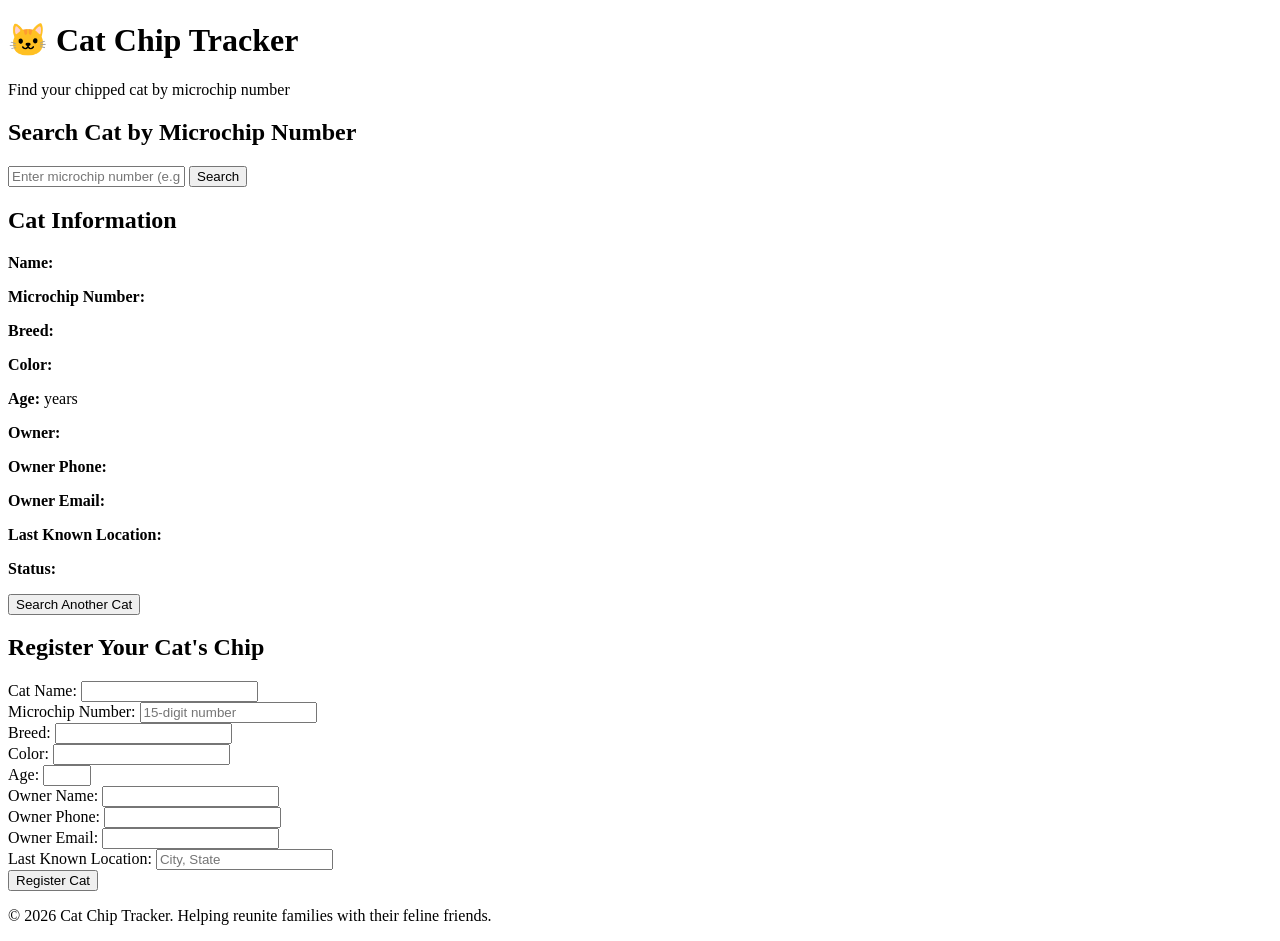
==== index.html @ 73b893a4 "Add Cat Chip Tracker HTML template" ====
<!DOCTYPE html>
<html lang="en">
<head>
    <meta charset="UTF-8">
    <meta name="viewport" content="width=device-width, initial-scale=1.0">
    <title>Cat Chip Tracker</title>
    <link rel="stylesheet" href="style.css">
</head>
<body>
    <div class="container">
        <header>
            <h1>🐱 Cat Chip Tracker</h1>
            <p>Find your chipped cat by microchip number</p>
        </header>

        <main>
            <!-- Search Section -->
            <section class="search-section">
                <h2>Search Cat by Microchip Number</h2>
                <div class="search-box">
                    <input 
                        type="text" 
                        id="chipInput" 
                        placeholder="Enter microchip number (e.g., 123456789012345)"
                        maxlength="20"
                    >
                    <button id="searchBtn">Search</button>
                </div>
                <div id="errorMessage" class="error-message"></div>
            </section>

            <!-- Results Section -->
            <section id="resultsSection" class="results-section hidden">
                <h2>Cat Information</h2>
                <div class="cat-card">
                    <div class="cat-info">
                        <p><strong>Name:</strong> <span id="catName"></span></p>
                        <p><strong>Microchip Number:</strong> <span id="catChip"></span></p>
                        <p><strong>Breed:</strong> <span id="catBreed"></span></p>
                        <p><strong>Color:</strong> <span id="catColor"></span></p>
                        <p><strong>Age:</strong> <span id="catAge"></span> years</p>
                        <p><strong>Owner:</strong> <span id="ownerName"></span></p>
                        <p><strong>Owner Phone:</strong> <span id="ownerPhone"></span></p>
                        <p><strong>Owner Email:</strong> <span id="ownerEmail"></span></p>
                        <p><strong>Last Known Location:</strong> <span id="lastLocation"></span></p>
                        <p><strong>Status:</strong> <span id="catStatus"></span></p>
                    </div>
                </div>
                <button id="resetBtn" class="reset-btn">Search Another Cat</button>
            </section>

            <!-- Register Section -->
            <section class="register-section">
                <h2>Register Your Cat's Chip</h2>
                <form id="registerForm">
                    <div class="form-group">
                        <label for="newCatName">Cat Name:</label>
                        <input type="text" id="newCatName" required>
                    </div>
                    <div class="form-group">
                        <label for="newChipNumber">Microchip Number:</label>
                        <input type="text" id="newChipNumber" placeholder="15-digit number" maxlength="20" required>
                    </div>
                    <div class="form-group">
                        <label for="newBreed">Breed:</label>
                        <input type="text" id="newBreed" required>
                    </div>
                    <div class="form-group">
                        <label for="newColor">Color:</label>
                        <input type="text" id="newColor" required>
                    </div>
                    <div class="form-group">
                        <label for="newAge">Age:</label>
                        <input type="number" id="newAge" min="0" max="30" required>
                    </div>
                    <div class="form-group">
                        <label for="ownerFullName">Owner Name:</label>
                        <input type="text" id="ownerFullName" required>
                    </div>
                    <div class="form-group">
                        <label for="ownerPhoneNumber">Owner Phone:</label>
                        <input type="tel" id="ownerPhoneNumber" required>
                    </div>
                    <div class="form-group">
                        <label for="ownerEmailAddress">Owner Email:</label>
                        <input type="email" id="ownerEmailAddress" required>
                    </div>
                    <div class="form-group">
                        <label for="lastKnownLocation">Last Known Location:</label>
                        <input type="text" id="lastKnownLocation" placeholder="City, State" required>
                    </div>
                    <button type="submit" class="submit-btn">Register Cat</button>
                </form>
                <div id="registerMessage" class="register-message"></div>
            </section>
        </main>

        <footer>
            <p>&copy; 2026 Cat Chip Tracker. Helping reunite families with their feline friends.</p>
        </footer>
    </div>

    <script src="script.js"></script>
</body>
</html>
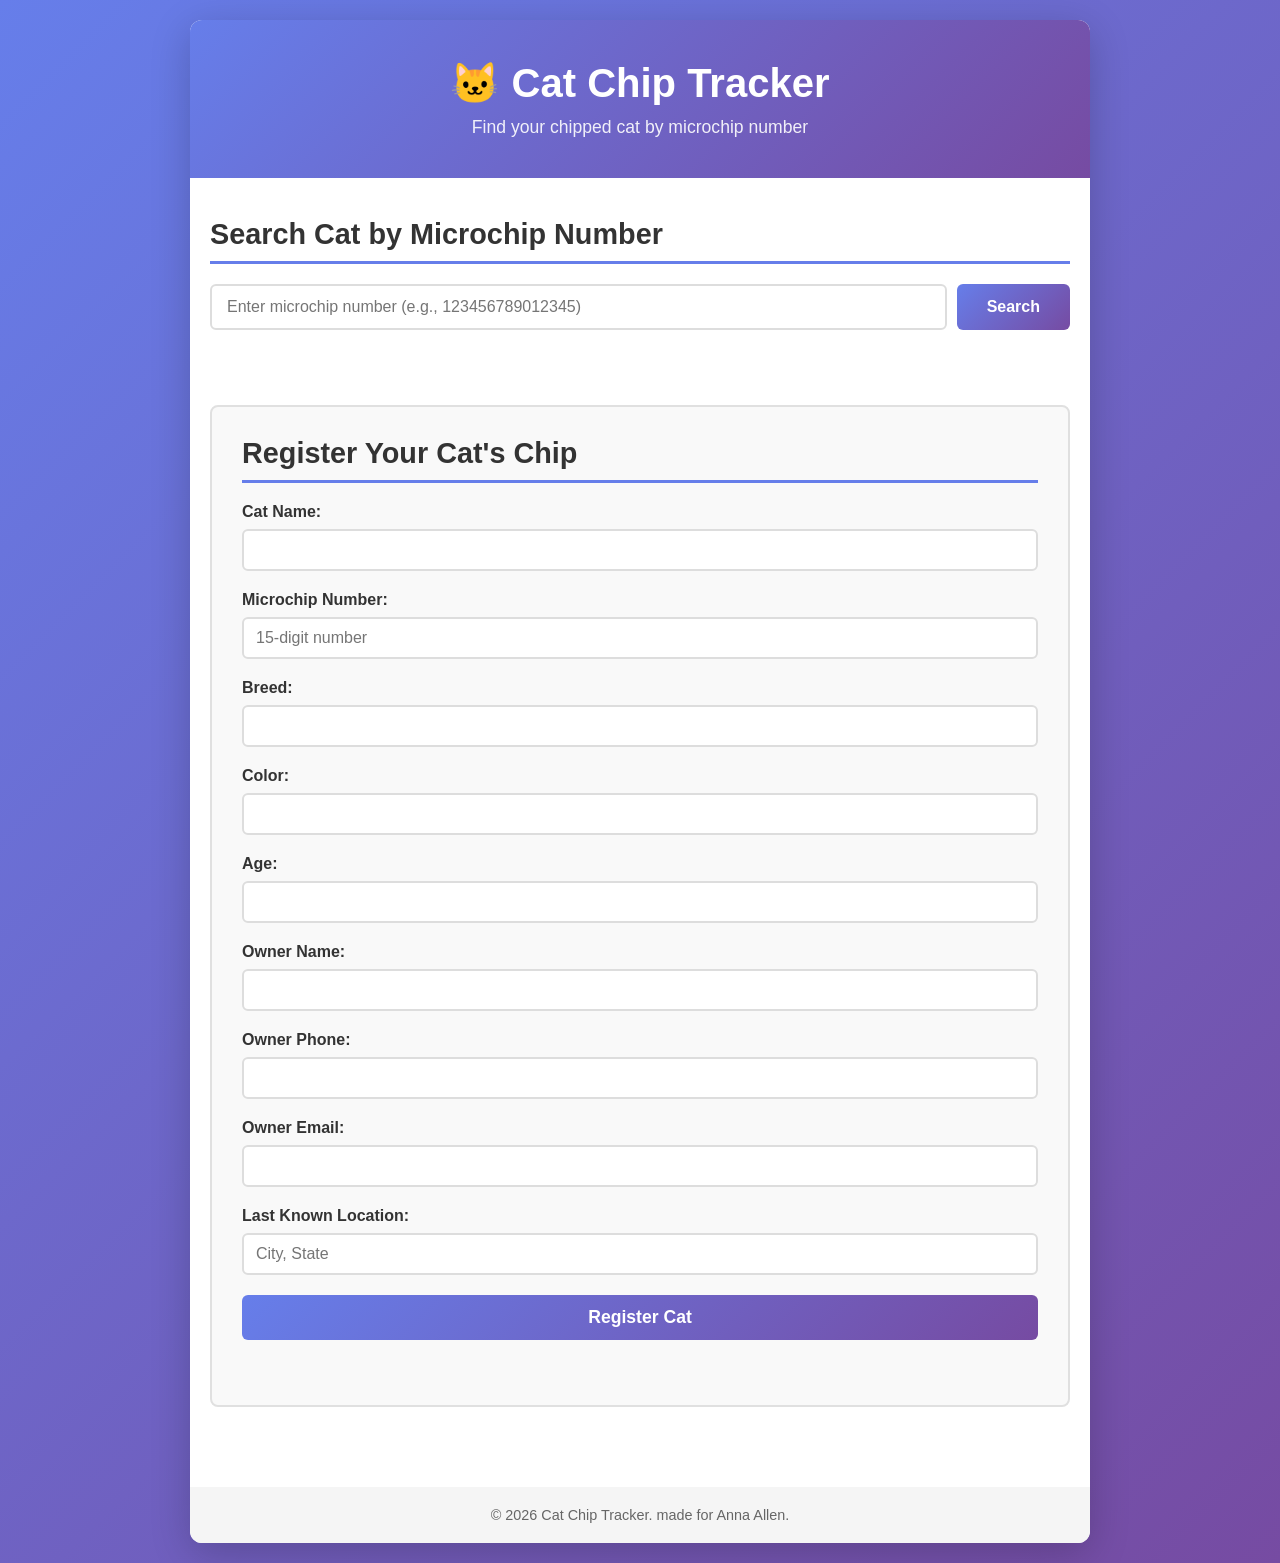
==== commit 057b670e: "Update footer text to credit Anna Allen" ====
--- a/index.html
+++ b/index.html
@@ -96,10 +96,10 @@
         </main>
 
         <footer>
-            <p>&copy; 2026 Cat Chip Tracker. Helping reunite families with their feline friends.</p>
+            <p>&copy; 2026 Cat Chip Tracker. made for Anna Allen.</p>
         </footer>
     </div>
 
     <script src="script.js"></script>
 </body>
-</html>+</html>
--- a/style.css
+++ b/style.css
@@ -0,0 +1,245 @@
+* {
+    margin: 0;
+    padding: 0;
+    box-sizing: border-box;
+}
+
+body {
+    font-family: 'Segoe UI', Tahoma, Geneva, Verdana, sans-serif;
+    background: linear-gradient(135deg, #667eea 0%, #764ba2 100%);
+    min-height: 100vh;
+    padding: 20px;
+}
+
+.container {
+    max-width: 900px;
+    margin: 0 auto;
+    background: white;
+    border-radius: 12px;
+    box-shadow: 0 10px 40px rgba(0, 0, 0, 0.2);
+    overflow: hidden;
+}
+
+header {
+    background: linear-gradient(135deg, #667eea 0%, #764ba2 100%);
+    color: white;
+    padding: 40px 20px;
+    text-align: center;
+}
+
+header h1 {
+    font-size: 2.5em;
+    margin-bottom: 10px;
+}
+
+header p {
+    font-size: 1.1em;
+    opacity: 0.9;
+}
+
+main {
+    padding: 40px 20px;
+}
+
+section {
+    margin-bottom: 40px;
+}
+
+section h2 {
+    color: #333;
+    margin-bottom: 20px;
+    font-size: 1.8em;
+    border-bottom: 3px solid #667eea;
+    padding-bottom: 10px;
+}
+
+/* Search Section */
+.search-box {
+    display: flex;
+    gap: 10px;
+    margin-bottom: 15px;
+}
+
+#chipInput {
+    flex: 1;
+    padding: 12px 15px;
+    border: 2px solid #ddd;
+    border-radius: 6px;
+    font-size: 1em;
+    transition: border-color 0.3s;
+}
+
+#chipInput:focus {
+    outline: none;
+    border-color: #667eea;
+}
+
+#searchBtn {
+    padding: 12px 30px;
+    background: linear-gradient(135deg, #667eea 0%, #764ba2 100%);
+    color: white;
+    border: none;
+    border-radius: 6px;
+    font-size: 1em;
+    cursor: pointer;
+    font-weight: bold;
+    transition: transform 0.2s, box-shadow 0.2s;
+}
+
+#searchBtn:hover {
+    transform: translateY(-2px);
+    box-shadow: 0 5px 15px rgba(102, 126, 234, 0.4);
+}
+
+#searchBtn:active {
+    transform: translateY(0);
+}
+
+.error-message {
+    color: #d32f2f;
+    font-weight: bold;
+    min-height: 20px;
+}
+
+/* Results Section */
+.results-section.hidden {
+    display: none;
+}
+
+.cat-card {
+    background: #f5f5f5;
+    border-left: 5px solid #667eea;
+    padding: 20px;
+    border-radius: 6px;
+    margin-bottom: 20px;
+}
+
+.cat-info p {
+    margin: 12px 0;
+    font-size: 1.05em;
+    line-height: 1.6;
+}
+
+.cat-info strong {
+    color: #667eea;
+}
+
+.reset-btn {
+    padding: 10px 20px;
+    background: #f0f0f0;
+    border: 2px solid #667eea;
+    color: #667eea;
+    border-radius: 6px;
+    cursor: pointer;
+    font-weight: bold;
+    transition: all 0.3s;
+}
+
+.reset-btn:hover {
+    background: #667eea;
+    color: white;
+}
+
+/* Register Section */
+.register-section {
+    background: #f9f9f9;
+    padding: 30px;
+    border-radius: 8px;
+    border: 2px solid #e0e0e0;
+}
+
+.form-group {
+    margin-bottom: 20px;
+}
+
+.form-group label {
+    display: block;
+    margin-bottom: 8px;
+    font-weight: bold;
+    color: #333;
+}
+
+.form-group input {
+    width: 100%;
+    padding: 10px 12px;
+    border: 2px solid #ddd;
+    border-radius: 6px;
+    font-size: 1em;
+    transition: border-color 0.3s;
+}
+
+.form-group input:focus {
+    outline: none;
+    border-color: #667eea;
+}
+
+.submit-btn {
+    width: 100%;
+    padding: 12px;
+    background: linear-gradient(135deg, #667eea 0%, #764ba2 100%);
+    color: white;
+    border: none;
+    border-radius: 6px;
+    font-size: 1.1em;
+    font-weight: bold;
+    cursor: pointer;
+    transition: transform 0.2s;
+}
+
+.submit-btn:hover {
+    transform: translateY(-2px);
+}
+
+.submit-btn:active {
+    transform: translateY(0);
+}
+
+.register-message {
+    margin-top: 15px;
+    padding: 10px;
+    border-radius: 6px;
+    font-weight: bold;
+    min-height: 20px;
+}
+
+.register-message.success {
+    background: #c8e6c9;
+    color: #2e7d32;
+}
+
+.register-message.error {
+    background: #ffcdd2;
+    color: #c62828;
+}
+
+/* Footer */
+footer {
+    background: #f5f5f5;
+    color: #666;
+    text-align: center;
+    padding: 20px;
+    font-size: 0.9em;
+}
+
+/* Responsive */
+@media (max-width: 600px) {
+    header h1 {
+        font-size: 1.8em;
+    }
+
+    .search-box {
+        flex-direction: column;
+    }
+
+    #searchBtn {
+        width: 100%;
+    }
+
+    main {
+        padding: 20px;
+    }
+
+    section h2 {
+        font-size: 1.5em;
+    }
+}
